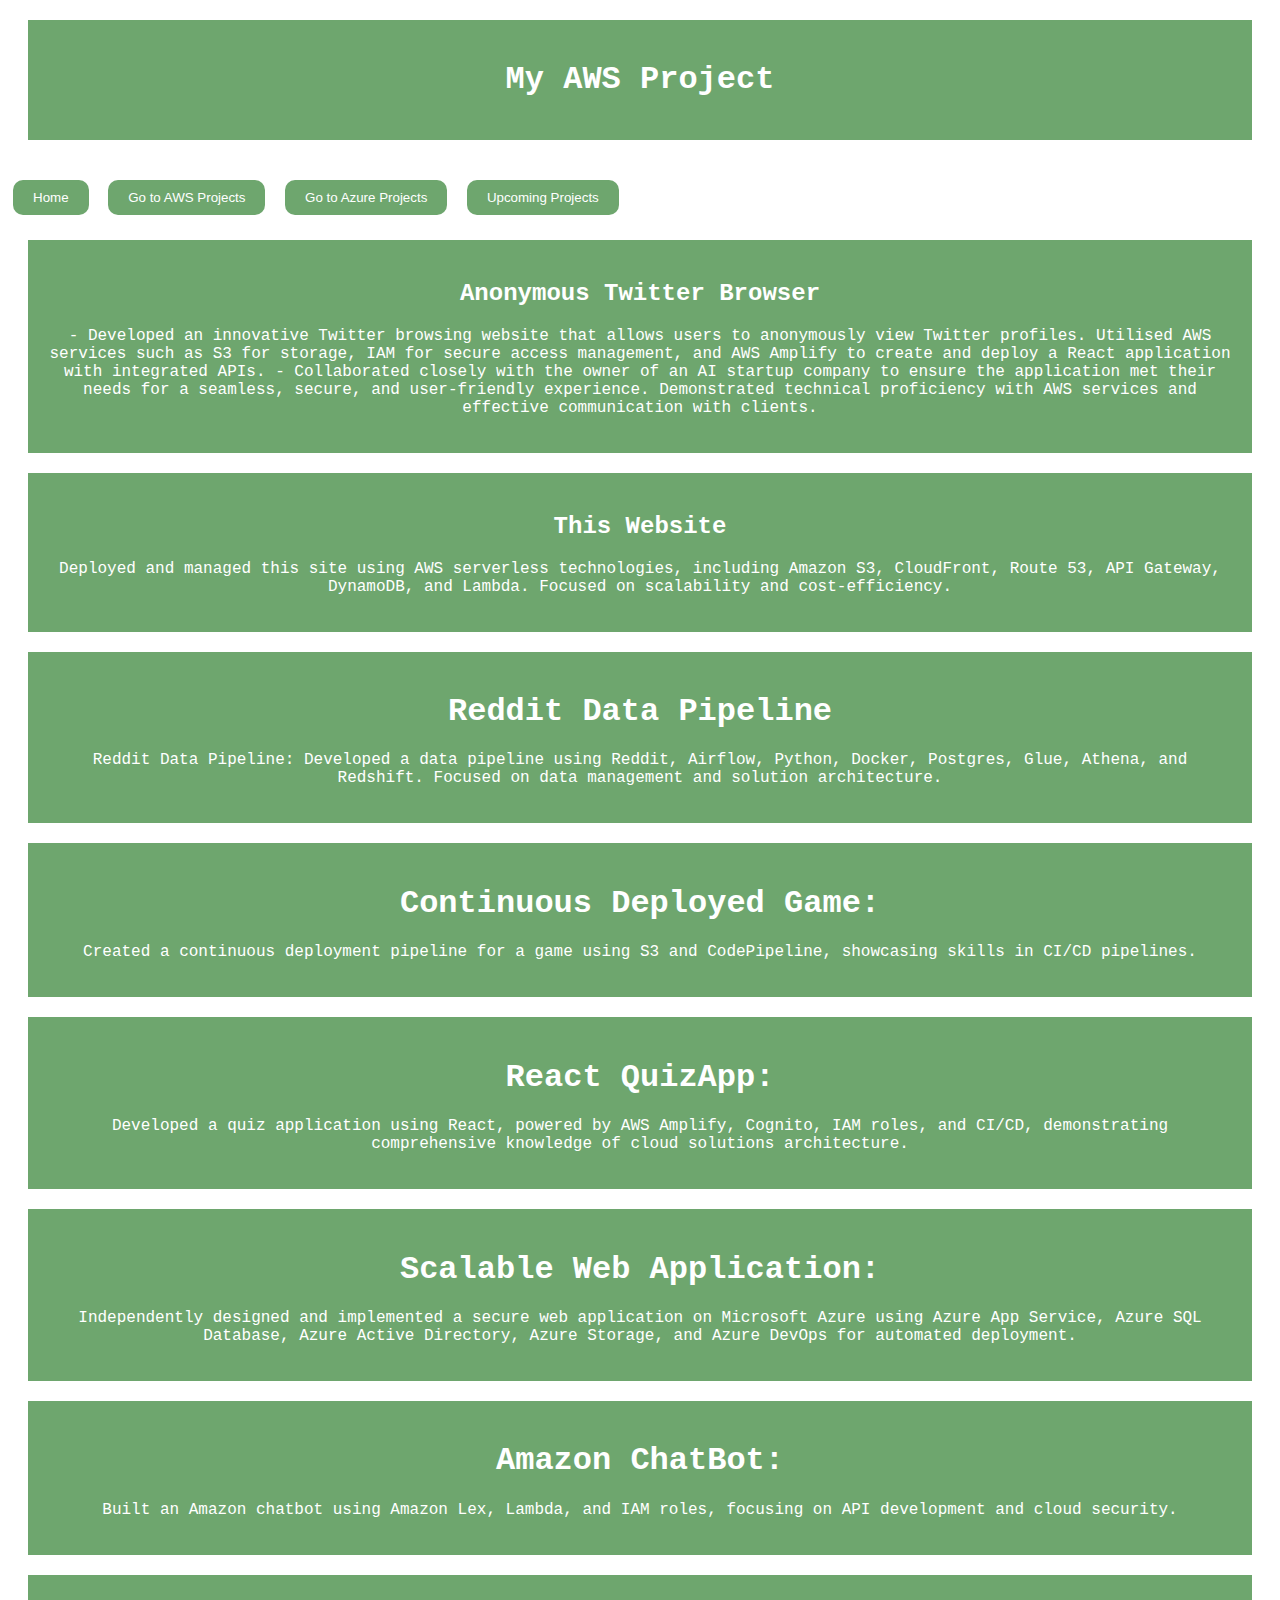
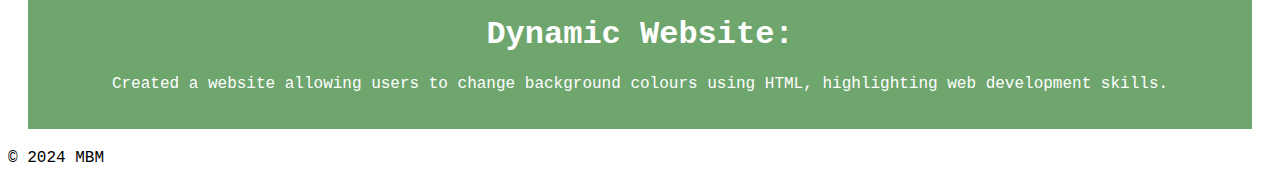
==== awsproject.html @ 03d2441b "Short summary of the changes" ====
<!DOCTYPE html>
<html lang="en">
<head>
    <meta charset="UTF-8">
    <meta name="viewport" content="width=device-width, initial-scale=1.0">
    <title>AWS Projects</title>
    <link rel="stylesheet" href="style.css"> <!-- Link to your CSS file -->
</head>
<body>
    <header>
    </header>

    <main>
        <div class="heading-container">
            <h1>My AWS Project</h1>
            </div>
            <a href="index.html" class="button-link">
                <button class="navigate-button">Home</button>
            </a>
            <a href="awsproject.html" class="button-link">
                <button class="navigate-button">Go to AWS Projects</button>
            </a>
            <a href="azure.html" class="button-link">
                <button class="navigate-button">Go to Azure Projects</button>
            </a>
            <a href="upcomingprojetcs.html" class="button-link">
                <button class="navigate-button">Upcoming Projects</button>
            </a>
        <section class="heading-container">
            <h2>Anonymous Twitter Browser</h2>
            <p>- Developed an innovative Twitter browsing website that allows users to anonymously view Twitter profiles. Utilised AWS services such as S3 for storage, IAM for secure access management, and AWS Amplify to create and deploy a React application with integrated APIs.

                - Collaborated closely with the owner of an AI startup company to ensure the application met their needs for a seamless, secure, and user-friendly experience. Demonstrated technical proficiency with AWS services and effective communication with clients.
                </p>
        </section>
        <section class="heading-container">
            <h2>This Website </h2>
            <p>Deployed and managed this site using AWS serverless technologies, including Amazon S3, CloudFront, Route 53, API Gateway, DynamoDB, and Lambda. Focused on scalability and cost-efficiency.</p>
        </section>
        <section class="heading-container">
            <h1>Reddit Data Pipeline</h1>
            <p>Reddit Data Pipeline: Developed a data pipeline using Reddit, Airflow, Python, Docker, Postgres, Glue, Athena, and Redshift. Focused on data management and solution architecture.</p>
        </section>
        <section class="heading-container">
            <h1>Continuous Deployed Game:</h1>
            <p>Created a continuous deployment pipeline for a game using S3 and CodePipeline, showcasing skills in CI/CD pipelines.</p>
        </section>
        <section class="heading-container">
            <h1>React QuizApp:</h1>
            <p>Developed a quiz application using React, powered by AWS Amplify, Cognito, IAM roles, and CI/CD, demonstrating comprehensive knowledge of cloud solutions architecture.
            </p>
        </section>
        <section class="heading-container">
            <h1>Scalable Web Application:</h1>
            <p>Independently designed and implemented a secure web application on Microsoft Azure using Azure App Service, Azure SQL Database, Azure Active Directory, Azure Storage, and Azure DevOps for automated deployment.
            </p>
        </section>
        <section class="heading-container">
            <h1>Amazon ChatBot:</h1>
            <p>Built an Amazon chatbot using Amazon Lex, Lambda, and IAM roles, focusing on API development and cloud security.
            </p>
        </section>
        <section class="heading-container">
            <h1>Dynamic Website:</h1>
            <p>Created a website allowing users to change background colours using HTML, highlighting web development skills.
            </p>
        </section>
        <!-- Add more projects as needed -->
    </main>

    <footer>
        <p>&copy; 2024 MBM</p>
    </footer>
</body>
</html>
---- style.css ----
body {
    font-family: 'Courier New', Courier, monospace;
 }
 /* Set the background color of the entire page to white */
 body {
    background-color: white;
    font-family: 'Courier New', Courier, monospace; /* Monospace font */
 }
 
 
 /* Style for the heading container */
 .heading-container {
    background-color: rgb(110, 166, 110); /* Green background for the container */
    padding: 20px; /* Padding inside the container */
    color: white; /* White text color for the heading */
    text-align: center; /* Center the heading text */
    margin: 20px; /* Add some margin around the container */
 }
 
 
 .hidden-element {
    visibility: hidden; /* Hide the dash but keep its layout */
    /* Alternatively, you can use display: none; to completely remove it from the layout */
 }
 
 
 .navigate-button {
    background-color: rgb(110, 166, 110);
    color: white;
    padding: 10px 20px;
    border: none;
    border-radius: 50px;
    cursor: pointer;
    margin: 0; /* Reset margin to avoid additional spacing */
 }
 
 
 
 
 .heading-container2 {
    background-color: rgb(110, 166, 110); /* Green background for the container */
    padding: 5px; /* Padding inside the container */
    color: white; /* White text color for the heading */
    text-align: center; /* Center the heading text */
    margin: 20px; /* Add some margin around the container */
 }
 /* Button styles */
 .button-link {
    text-decoration: none;
 }
 
 
 .navigate-button {
    background-color: rgb(110, 166, 110);
    color: white;
    padding: 10px 20px;
    border: 20px;
    border-radius: 10px;
    cursor: pointer;
    margin: 5px;
 }
 
 
 .navigate-button:first-of-type {
    margin-top: 20px;
 }
 
 
 
 
 .navigate-button:hover {
    background-color: rgb(110, 166, 110);
 }
 .additional-info h2 {
    font-size: 1.5em; /* Example font size */
    margin-bottom: 10px; /* Add some space below the heading */
}

.button-info-container {
    display: flex;
    align-items: center;
    justify-content: space-between; /* Ensure space between buttons and additional info */
}
.additional-info p {
    margin: 5px 0; /* Add some vertical space between paragraphs */
}
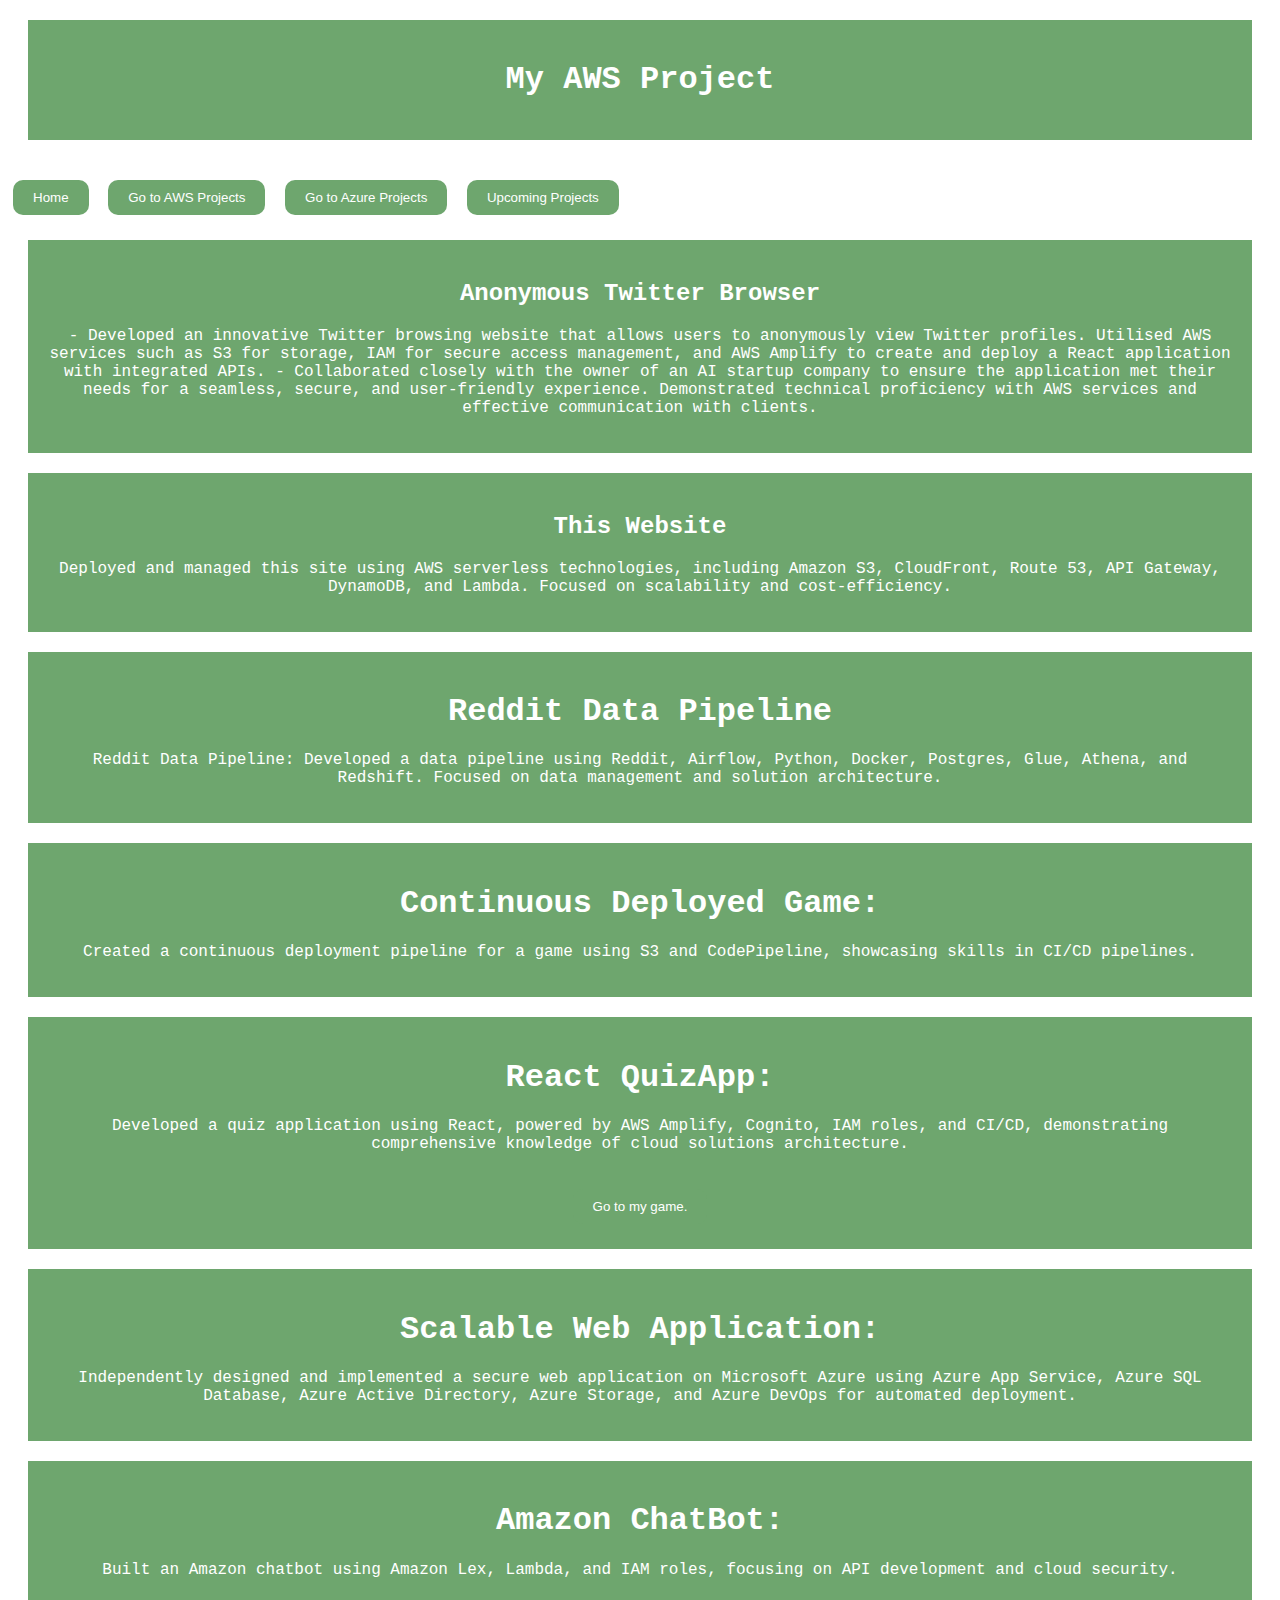
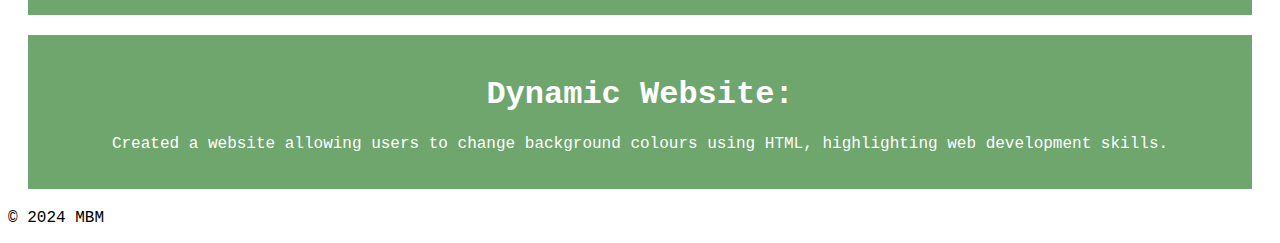
==== commit b9acc168: "Update awsproject.html" ====
--- a/awsproject.html
+++ b/awsproject.html
@@ -49,6 +49,9 @@
             <h1>React QuizApp:</h1>
             <p>Developed a quiz application using React, powered by AWS Amplify, Cognito, IAM roles, and CI/CD, demonstrating comprehensive knowledge of cloud solutions architecture.
             </p>
+    <a href="http://mymemegame2005.s3-website.eu-north-1.amazonaws.com/" class="button-link">
+            <button class="navigate-button">Go to my game.</button>
+        </a>
         </section>
         <section class="heading-container">
             <h1>Scalable Web Application:</h1>
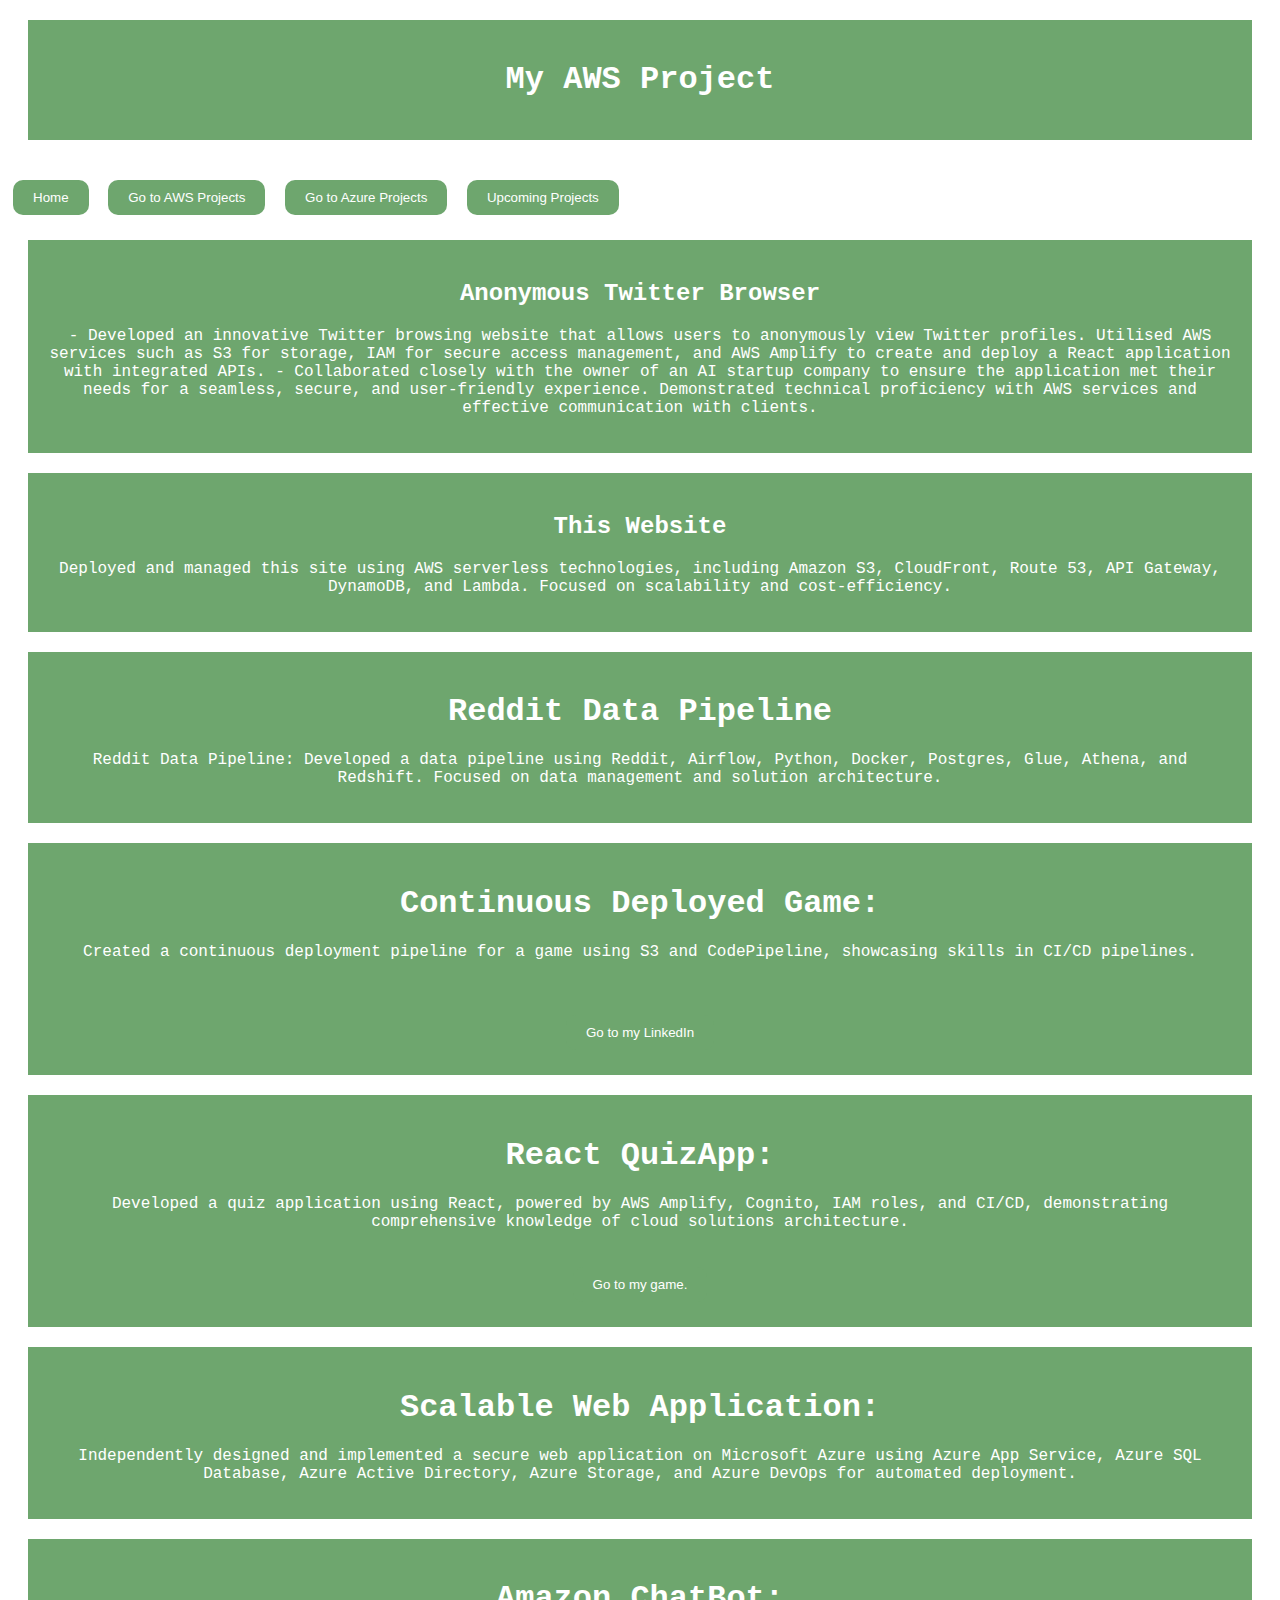
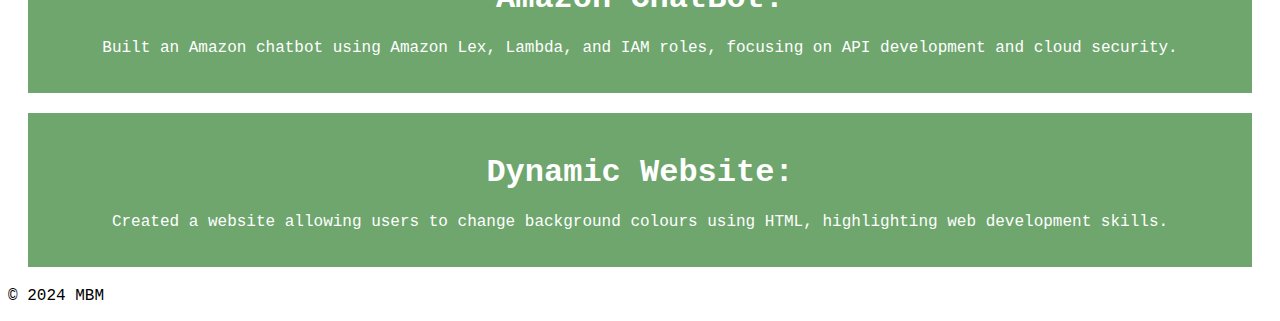
==== commit fe1e1273: "Update awsproject.html" ====
--- a/awsproject.html
+++ b/awsproject.html
@@ -44,6 +44,11 @@
         <section class="heading-container">
             <h1>Continuous Deployed Game:</h1>
             <p>Created a continuous deployment pipeline for a game using S3 and CodePipeline, showcasing skills in CI/CD pipelines.</p>
+              <div class="container3">
+        <div class="hidden-element">-</div>
+    <a href="https://www.linkedin.com/in/morsal-behbudi-346948237/" class="button-link">
+            <button class="navigate-button">Go to my LinkedIn</button>
+        </a>
         </section>
         <section class="heading-container">
             <h1>React QuizApp:</h1>
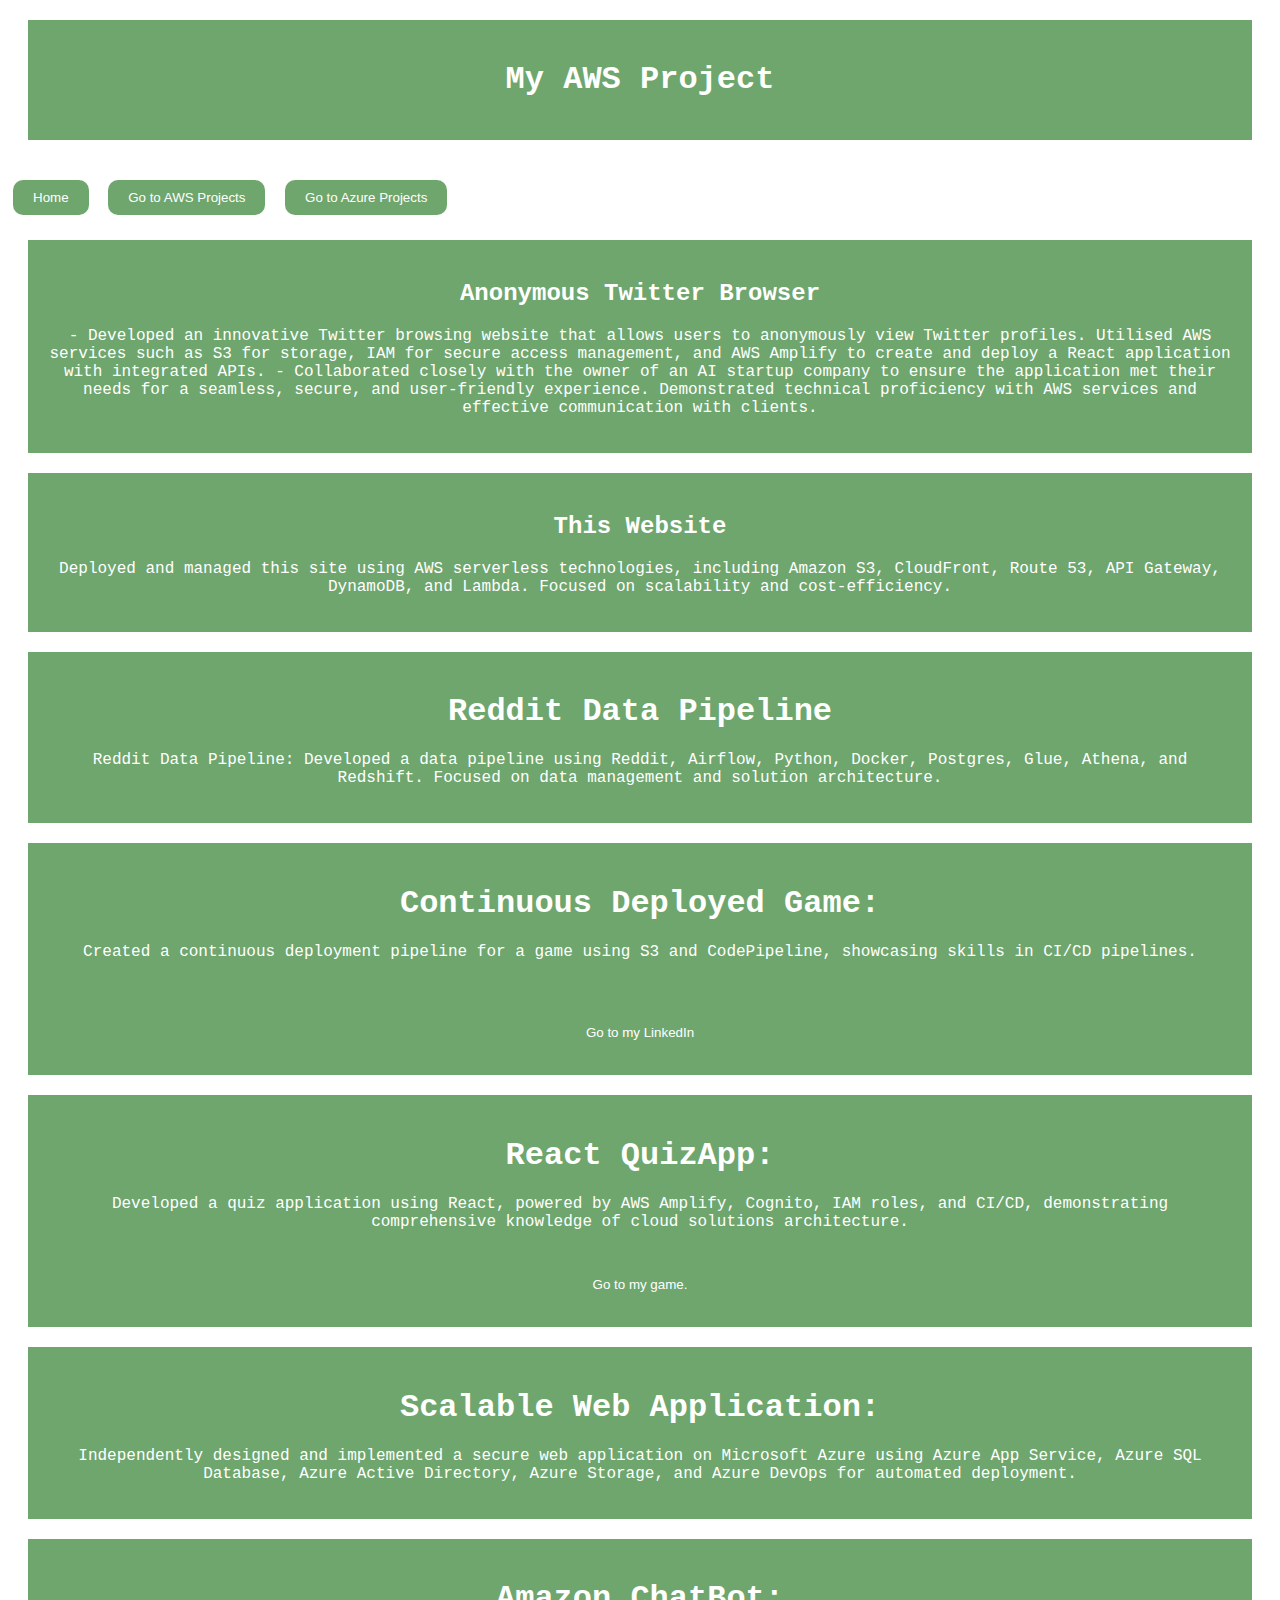
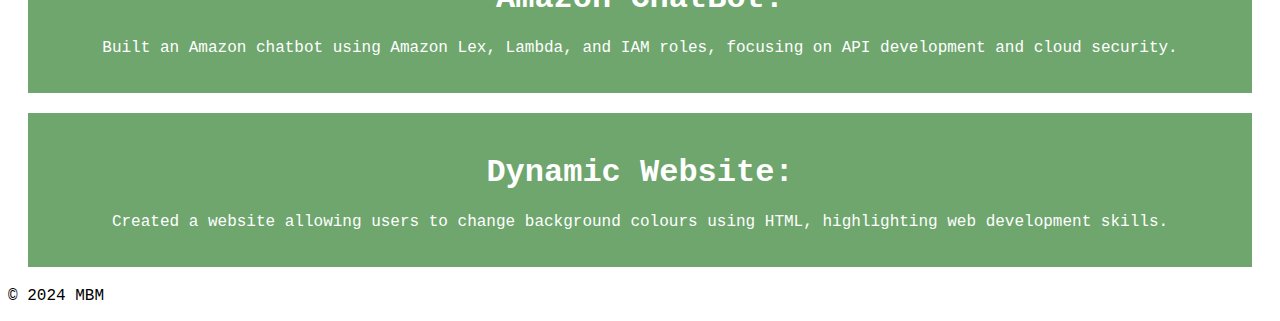
==== commit 1a92042a: "Update awsproject.html" ====
--- a/awsproject.html
+++ b/awsproject.html
@@ -22,9 +22,6 @@
             </a>
             <a href="azure.html" class="button-link">
                 <button class="navigate-button">Go to Azure Projects</button>
-            </a>
-            <a href="upcomingprojetcs.html" class="button-link">
-                <button class="navigate-button">Upcoming Projects</button>
             </a>
         <section class="heading-container">
             <h2>Anonymous Twitter Browser</h2>
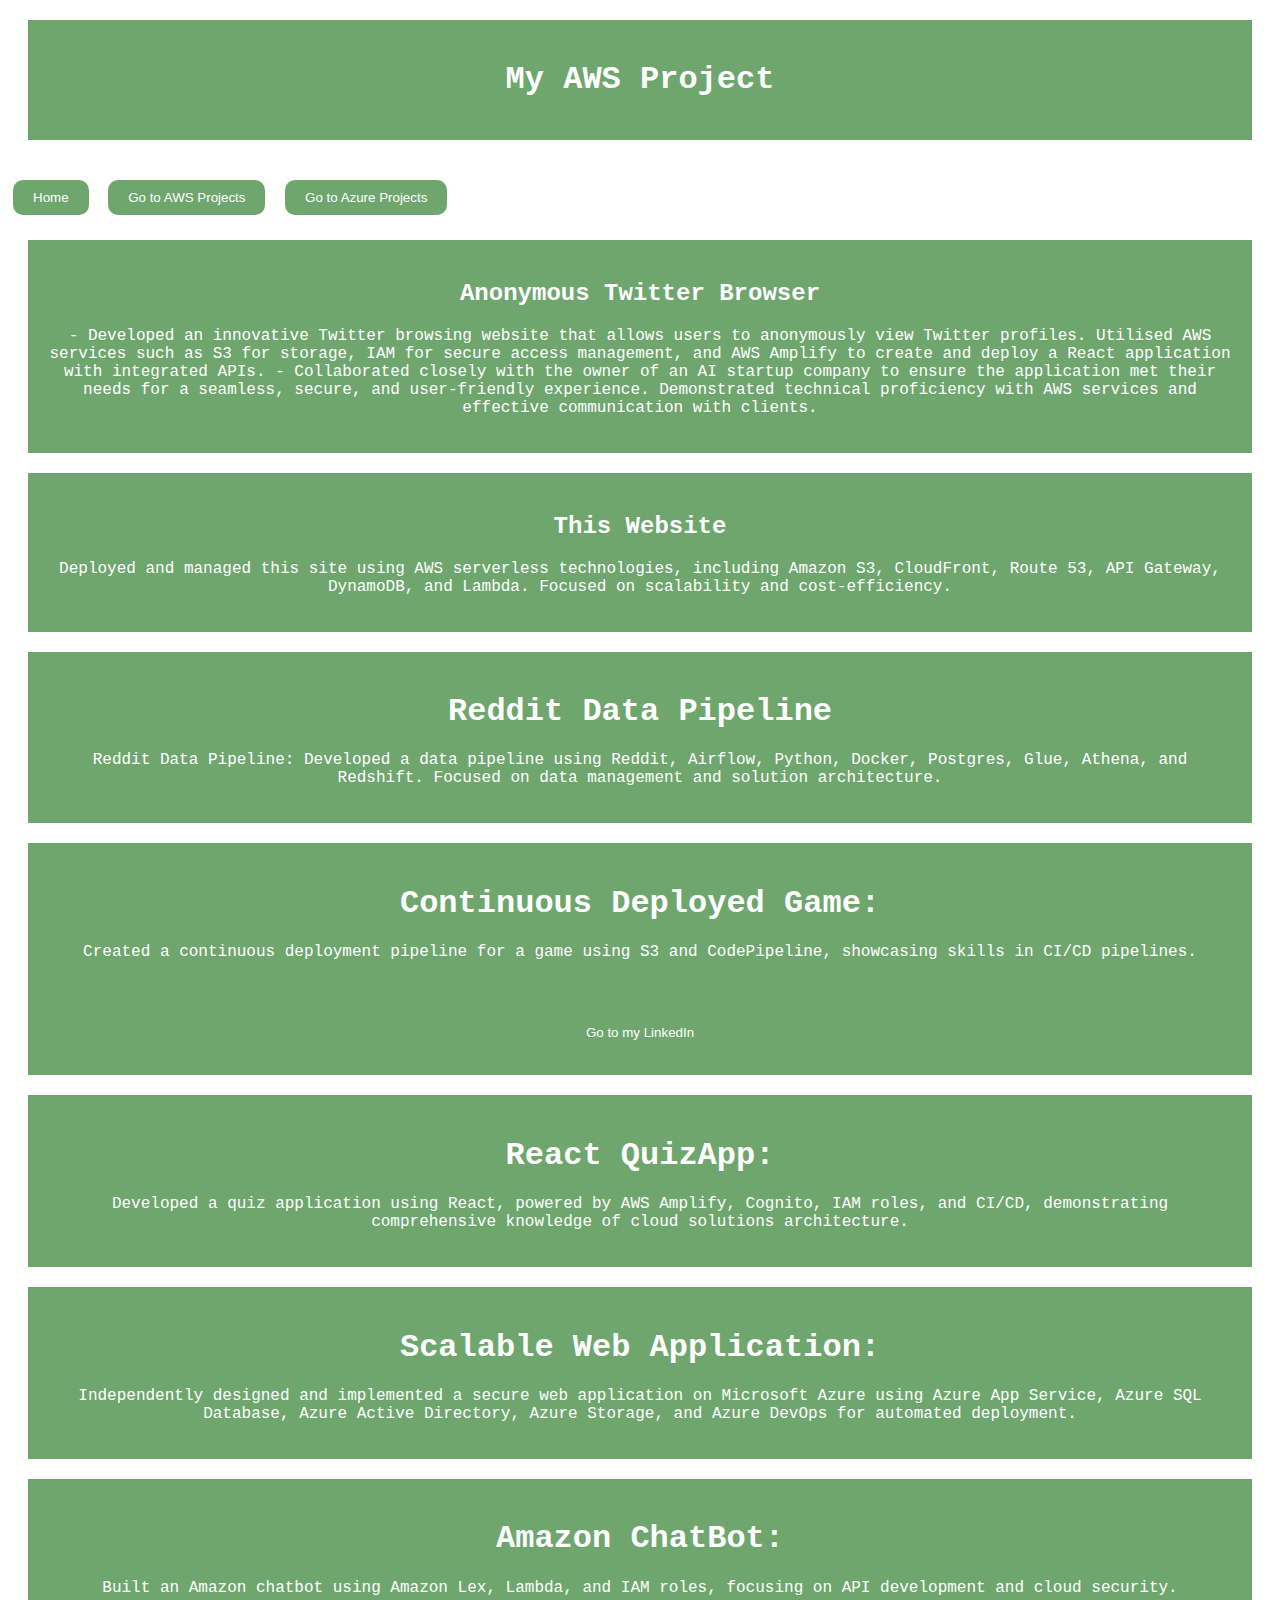
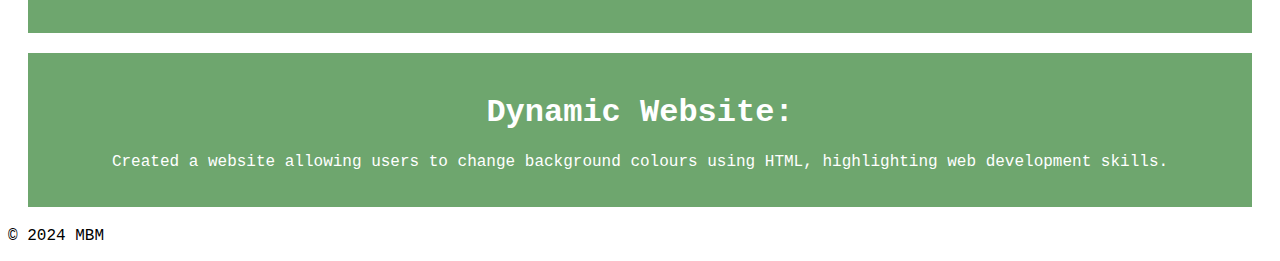
==== commit caeb9917: "Update awsproject.html" ====
--- a/awsproject.html
+++ b/awsproject.html
@@ -22,7 +22,7 @@
             </a>
             <a href="azure.html" class="button-link">
                 <button class="navigate-button">Go to Azure Projects</button>
-            </a>
+            </a> 
         <section class="heading-container">
             <h2>Anonymous Twitter Browser</h2>
             <p>- Developed an innovative Twitter browsing website that allows users to anonymously view Twitter profiles. Utilised AWS services such as S3 for storage, IAM for secure access management, and AWS Amplify to create and deploy a React application with integrated APIs.
@@ -51,8 +51,6 @@
             <h1>React QuizApp:</h1>
             <p>Developed a quiz application using React, powered by AWS Amplify, Cognito, IAM roles, and CI/CD, demonstrating comprehensive knowledge of cloud solutions architecture.
             </p>
-    <a href="http://mymemegame2005.s3-website.eu-north-1.amazonaws.com/" class="button-link">
-            <button class="navigate-button">Go to my game.</button>
         </a>
         </section>
         <section class="heading-container">
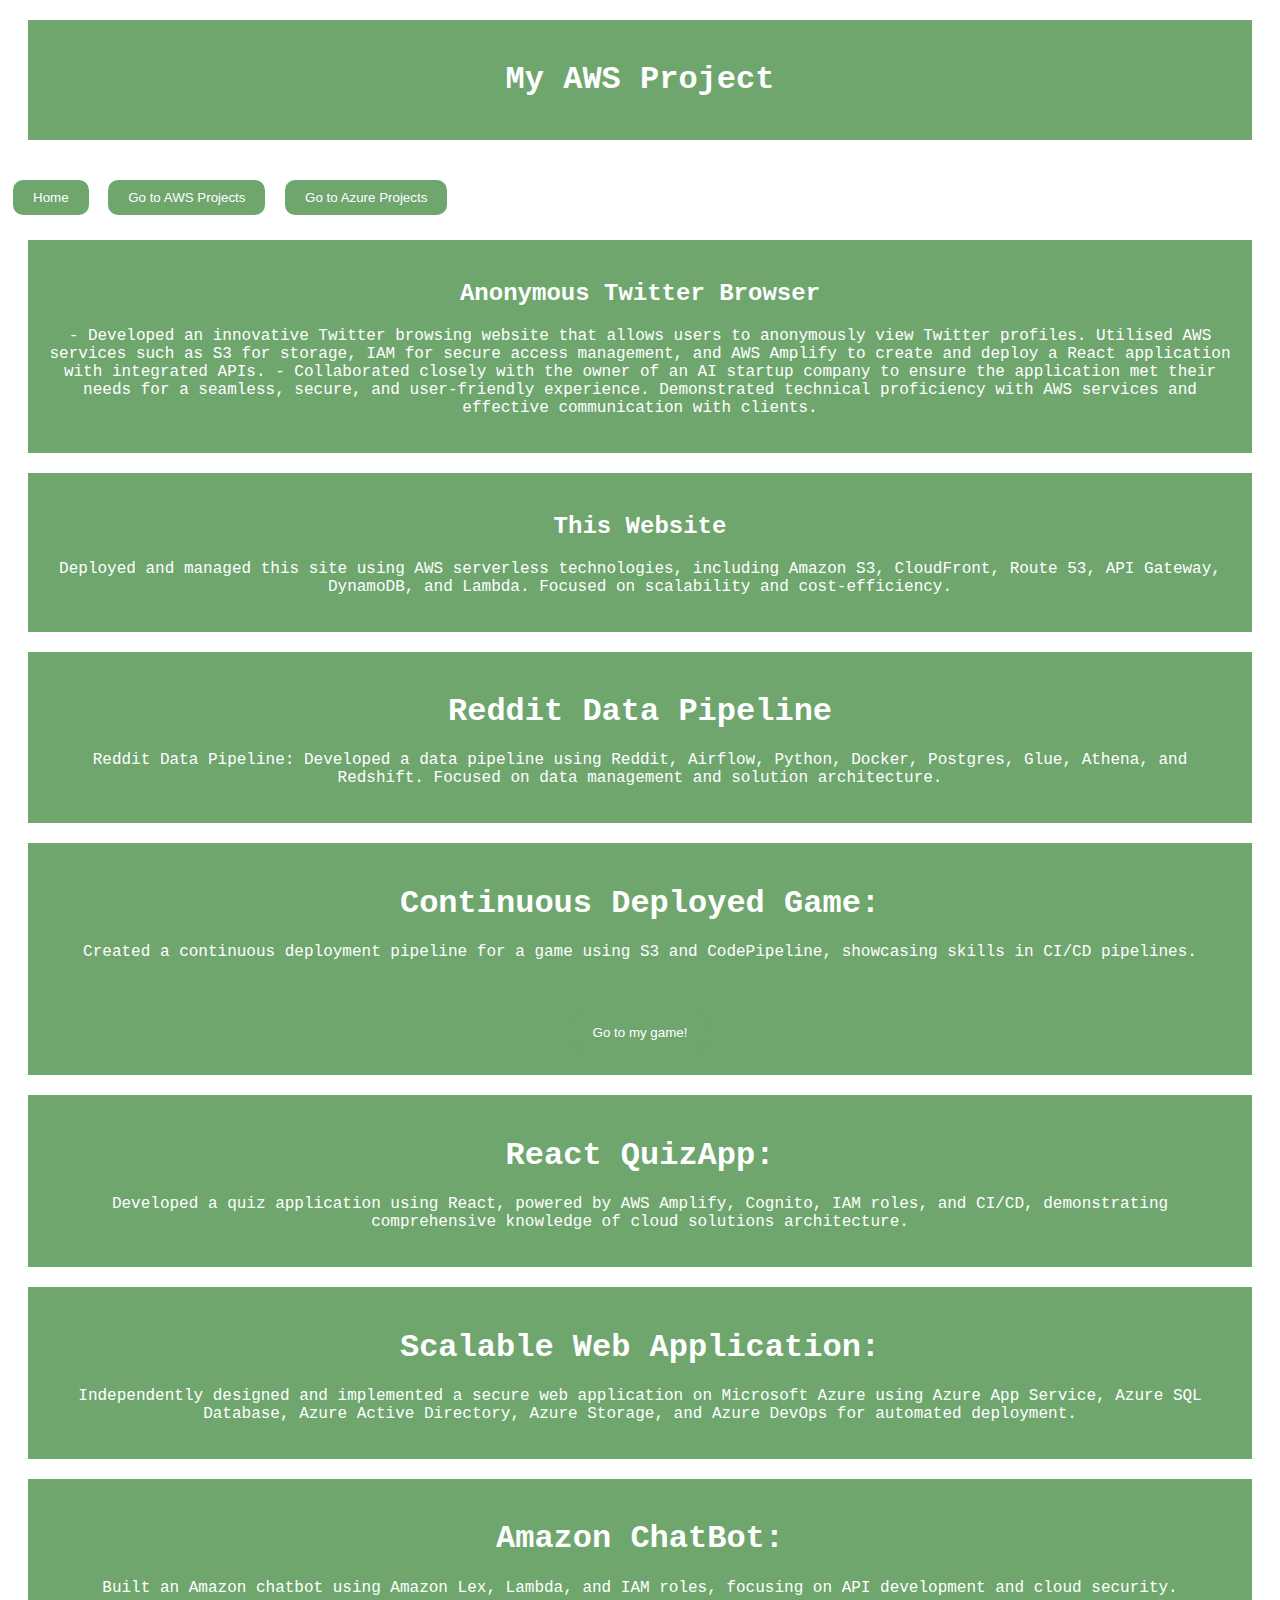
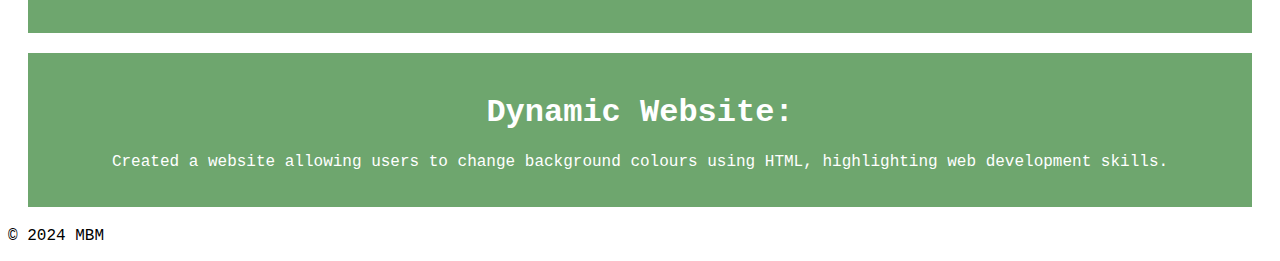
==== commit 4dd76697: "Update awsproject.html" ====
--- a/awsproject.html
+++ b/awsproject.html
@@ -43,15 +43,14 @@
             <p>Created a continuous deployment pipeline for a game using S3 and CodePipeline, showcasing skills in CI/CD pipelines.</p>
               <div class="container3">
         <div class="hidden-element">-</div>
-    <a href="https://www.linkedin.com/in/morsal-behbudi-346948237/" class="button-link">
-            <button class="navigate-button">Go to my LinkedIn</button>
+    <a href="http://mymemegame2005.s3-website.eu-north-1.amazonaws.com/" class="button-link">
+            <button class="navigate-button">Go to my game!</button>
         </a>
         </section>
         <section class="heading-container">
             <h1>React QuizApp:</h1>
             <p>Developed a quiz application using React, powered by AWS Amplify, Cognito, IAM roles, and CI/CD, demonstrating comprehensive knowledge of cloud solutions architecture.
             </p>
-        </a>
         </section>
         <section class="heading-container">
             <h1>Scalable Web Application:</h1>
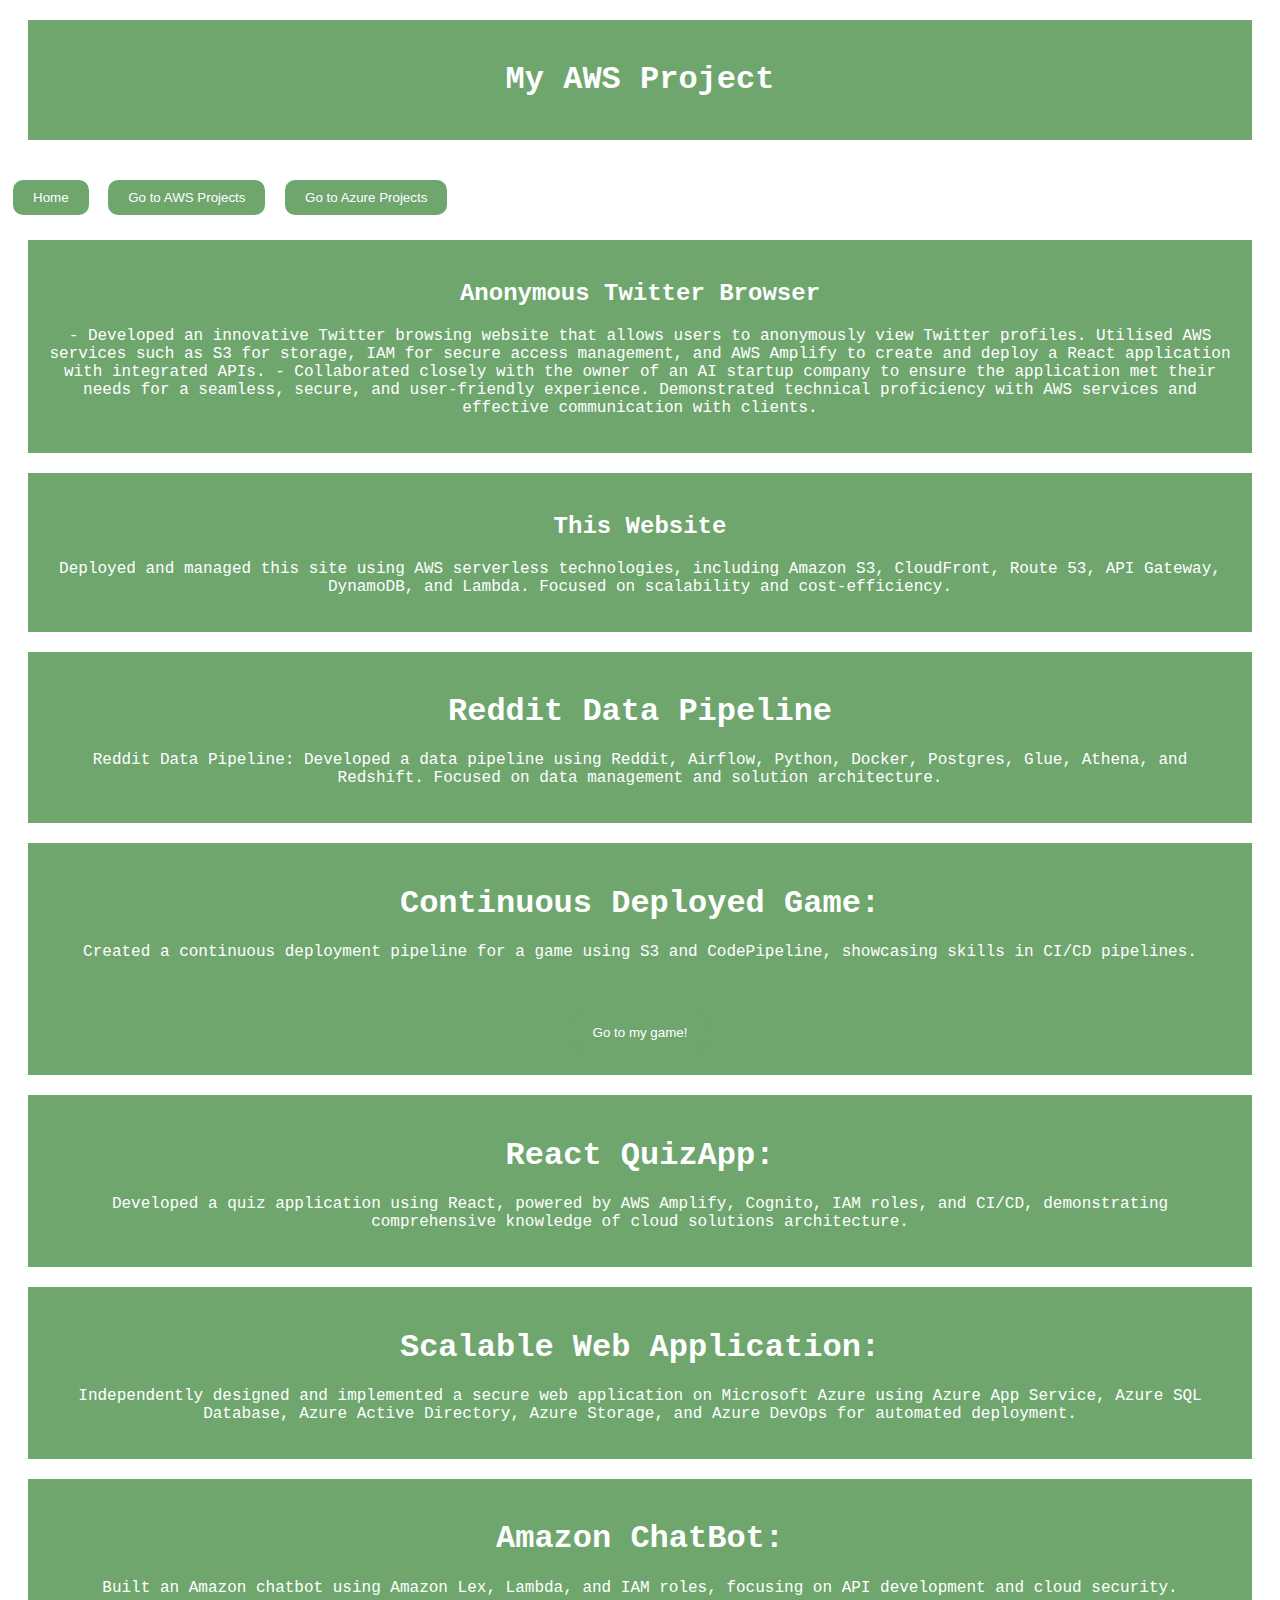
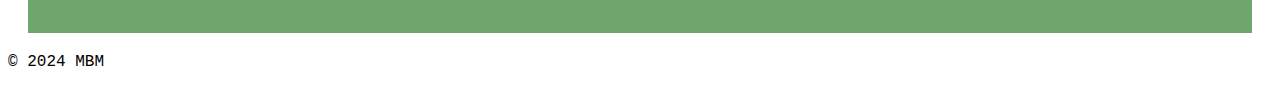
==== commit 98a68f70: "Update awsproject.html" ====
--- a/awsproject.html
+++ b/awsproject.html
@@ -62,11 +62,6 @@
             <p>Built an Amazon chatbot using Amazon Lex, Lambda, and IAM roles, focusing on API development and cloud security.
             </p>
         </section>
-        <section class="heading-container">
-            <h1>Dynamic Website:</h1>
-            <p>Created a website allowing users to change background colours using HTML, highlighting web development skills.
-            </p>
-        </section>
         <!-- Add more projects as needed -->
     </main>
 
